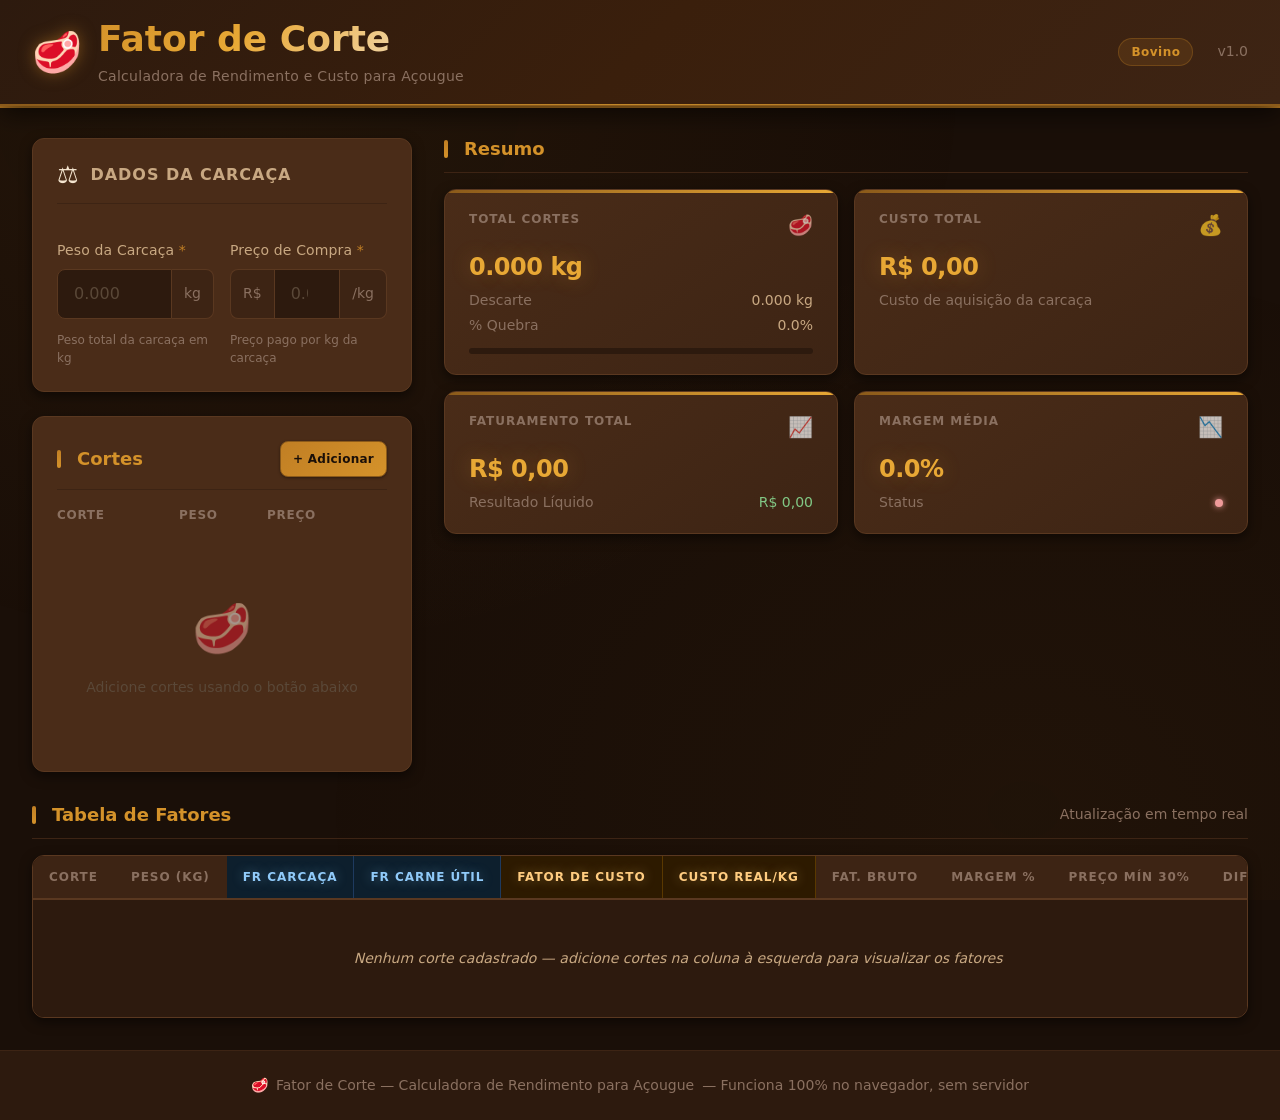
==== index.html @ 0b034379 "init: Fator Corte" ====
<!DOCTYPE html>
<html lang="pt-BR">
<head>
  <meta charset="UTF-8" />
  <meta name="viewport" content="width=device-width, initial-scale=1.0" />
  <meta name="description" content="Calculadora de fator de corte para açougue — calcula rendimento, custo real por corte e margem de lucro." />
  <meta name="theme-color" content="#1a0f08" />

  <title>Fator de Corte — Calculadora de Rendimento para Açougue</title>

  <!-- CSS -->
  <link rel="stylesheet" href="css/base.css" />
  <link rel="stylesheet" href="css/layout.css" />
  <link rel="stylesheet" href="css/components.css" />
  <link rel="stylesheet" href="css/theme.css" />

  <!-- Favicon (inline SVG as data URI) -->
  <link rel="icon" href="data:image/svg+xml,<svg xmlns='http://www.w3.org/2000/svg' viewBox='0 0 100 100'><text y='.9em' font-size='90'>🥩</text></svg>" />

  <!-- Autocomplete datalist for cut names -->
  <datalist id="cuts-suggestions">
    <!-- Traseiro -->
    <option value="Filé Mignon">
    <option value="Contra-filé">
    <option value="Alcatra">
    <option value="Coxão Mole">
    <option value="Coxão Duro">
    <option value="Patinho">
    <option value="Lagarto">
    <option value="Capa e Aba">
    <option value="Músculo">
    <option value="Retalhos (Moída)">
    <!-- Dianteiro -->
    <option value="Acém">
    <option value="Pescoço">
    <option value="Cupim">
    <option value="Peito">
    <option value="Paleta">
    <option value="Músculo Dianteiro">
    <option value="Retalhos Dianteiro">
    <!-- Ponta de Agulha -->
    <option value="Costela">
    <option value="Fraudinha">
    <option value="Moída">
  </datalist>
</head>

<body>
  <div class="page-wrapper">

    <!-- ============================================================
         SITE HEADER
         ============================================================ -->
    <header class="site-header" role="banner">
      <div class="header-inner">
        <div class="header-brand">
          <span class="header-icon" aria-hidden="true">🥩</span>
          <div class="header-titles">
            <h1 class="app-title">Fator de Corte</h1>
            <p class="header-tagline">Calculadora de Rendimento e Custo para Açougue</p>
          </div>
        </div>
        <div class="header-meta">
          <span class="badge badge-amber">Bovino</span>
          <span class="text-muted text-sm">v1.0</span>
        </div>
      </div>
    </header>

    <!-- ============================================================
         MAIN CONTENT
         ============================================================ -->
    <main class="main-content" id="main" role="main">

      <!-- Two-column layout: left (forms) + right (summary) -->
      <div class="two-column-layout">

        <!-- ---- LEFT COLUMN ---- -->
        <div class="column-left">

          <!-- Carcass input form -->
          <section class="card section" aria-labelledby="carcass-form-title">
            <div class="card-header">
              <span class="card-icon" aria-hidden="true">⚖️</span>
              <h2 class="card-title" id="carcass-form-title">Dados da Carcaça</h2>
            </div>

            <form id="carcass-form" novalidate>
              <div class="form-row">
                <!-- Carcass weight -->
                <div class="form-group">
                  <label class="form-label form-label-required" for="carcass-weight">
                    Peso da Carcaça
                  </label>
                  <div class="input-group">
                    <input
                      type="number"
                      id="carcass-weight"
                      class="form-input"
                      placeholder="0.000"
                      min="0"
                      step="0.001"
                      inputmode="decimal"
                      aria-describedby="carcass-weight-hint"
                    />
                    <span class="input-suffix">kg</span>
                  </div>
                  <span class="form-hint" id="carcass-weight-hint">Peso total da carcaça em kg</span>
                </div>

                <!-- Price per kg -->
                <div class="form-group">
                  <label class="form-label form-label-required" for="carcass-price">
                    Preço de Compra
                  </label>
                  <div class="input-group">
                    <span class="input-prefix">R$</span>
                    <input
                      type="number"
                      id="carcass-price"
                      class="form-input"
                      placeholder="0.00"
                      min="0"
                      step="0.01"
                      inputmode="decimal"
                      aria-describedby="carcass-price-hint"
                    />
                    <span class="input-suffix">/kg</span>
                  </div>
                  <span class="form-hint" id="carcass-price-hint">Preço pago por kg da carcaça</span>
                </div>
              </div>
            </form>
          </section>

          <!-- Cuts input list -->
          <section class="card section" aria-labelledby="cuts-list-title">
            <div class="section-header">
              <h2 class="section-title" id="cuts-list-title">
                Cortes
              </h2>
              <button
                type="button"
                id="add-cut-btn"
                class="btn btn-primary btn-sm btn-add-cut"
                aria-label="Adicionar novo corte"
              >
                + Adicionar
              </button>
            </div>

            <!-- Column labels for the cut rows -->
            <div class="cut-row-header" aria-hidden="true">
              <span class="cut-col-label">Corte</span>
              <span class="cut-col-label">Peso</span>
              <span class="cut-col-label">Preço</span>
              <span class="cut-col-label sr-only">Ações</span>
            </div>

            <!-- Dynamic cut rows rendered by AppView.renderCuts() -->
            <div id="cuts-list" class="cuts-list" role="list" aria-label="Lista de cortes">
              <!-- Rows injected by JavaScript -->
            </div>
          </section>

        </div><!-- /column-left -->

        <!-- ---- RIGHT COLUMN ---- -->
        <div class="column-right">

          <!-- Summary cards -->
          <section class="section" aria-labelledby="summary-section-title">
            <div class="section-header">
              <h2 class="section-title" id="summary-section-title">
                Resumo
              </h2>
            </div>

            <div class="summary-grid" role="list">

              <!-- Card 1: Total Cortes / Descarte / Quebra -->
              <article class="summary-card" role="listitem" aria-label="Total de cortes e descarte">
                <div class="summary-card-header">
                  <span class="summary-card-label">Total Cortes</span>
                  <span class="summary-card-icon" aria-hidden="true">🥩</span>
                </div>
                <div class="summary-card-value" id="sum-total-cuts" aria-live="polite">0.000 kg</div>
                <div class="summary-card-sub">
                  <div class="summary-card-sub-item">
                    <span class="summary-card-sub-label">Descarte</span>
                    <span class="summary-card-sub-value" id="sum-descarte">0.000 kg</span>
                  </div>
                  <div class="summary-card-sub-item">
                    <span class="summary-card-sub-label">% Quebra</span>
                    <span class="summary-card-sub-value" id="sum-quebra">0.0%</span>
                  </div>
                  <div class="waste-bar-track" aria-hidden="true">
                    <div class="waste-bar-fill" id="sum-quebra-bar" style="width: 0%"></div>
                  </div>
                </div>
              </article>

              <!-- Card 2: Custo Total -->
              <article class="summary-card" role="listitem" aria-label="Custo total da carcaça">
                <div class="summary-card-header">
                  <span class="summary-card-label">Custo Total</span>
                  <span class="summary-card-icon" aria-hidden="true">💰</span>
                </div>
                <div class="summary-card-value" id="sum-custo-total" aria-live="polite">R$ 0,00</div>
                <div class="summary-card-sub">
                  <div class="summary-card-sub-item">
                    <span class="summary-card-sub-label">Custo de aquisição da carcaça</span>
                  </div>
                </div>
              </article>

              <!-- Card 3: Faturamento / Resultado Líquido -->
              <article class="summary-card" role="listitem" aria-label="Faturamento e resultado líquido">
                <div class="summary-card-header">
                  <span class="summary-card-label">Faturamento Total</span>
                  <span class="summary-card-icon" aria-hidden="true">📈</span>
                </div>
                <div class="summary-card-value" id="sum-fat-total" aria-live="polite">R$ 0,00</div>
                <div class="summary-card-sub">
                  <div class="summary-card-sub-item">
                    <span class="summary-card-sub-label">Resultado Líquido</span>
                    <span class="summary-card-sub-value" id="sum-result-liq" aria-live="polite">R$ 0,00</span>
                  </div>
                </div>
              </article>

              <!-- Card 4: Margem Média -->
              <article class="summary-card" role="listitem" aria-label="Margem média dos cortes">
                <div class="summary-card-header">
                  <span class="summary-card-label">Margem Média</span>
                  <span class="summary-card-icon" aria-hidden="true">📉</span>
                </div>
                <div class="summary-card-value" id="sum-margem-media" aria-live="polite">0.0%</div>
                <div class="summary-card-sub">
                  <div class="summary-card-sub-item">
                    <span class="summary-card-sub-label">Status</span>
                    <span
                      class="status-dot"
                      id="sum-margem-status"
                      aria-label="Sem dados"
                      title="Indicador de margem média"
                    ></span>
                  </div>
                </div>
              </article>

            </div><!-- /summary-grid -->
          </section>

        </div><!-- /column-right -->

      </div><!-- /two-column-layout -->

      <!-- ============================================================
           FACTORS TABLE — full width below the two columns
           ============================================================ -->
      <section class="full-width-section section" aria-labelledby="table-section-title">
        <div class="section-header">
          <h2 class="section-title" id="table-section-title">
            Tabela de Fatores
          </h2>
          <span class="text-muted text-sm">Atualização em tempo real</span>
        </div>

        <!-- Waste alert banner -->
        <div
          id="waste-alert"
          class="alert-bar alert-danger hidden"
          role="alert"
          aria-live="polite"
        >
          <span class="alert-icon" aria-hidden="true">⚠️</span>
          <span id="waste-alert-message">Quebra acima do limite recomendado de 22%.</span>
        </div>

        <div class="table-wrapper">
          <table class="data-table" aria-label="Tabela de fatores de corte bovino">
            <thead>
              <tr>
                <th scope="col">Corte</th>
                <th scope="col">Peso (kg)</th>
                <th scope="col" class="col-fr"
                    title="Fator de Rendimento — relação entre o peso do corte e o peso total da carcaça">
                  FR Carcaça
                </th>
                <th scope="col" class="col-fr"
                    title="FR Normalizado — relação entre o peso do corte e o total de carne útil">
                  FR Carne Útil
                </th>
                <th scope="col" class="col-fc"
                    title="Fator de Custo — reflete a escassez relativa de cada corte">
                  Fator de Custo
                </th>
                <th scope="col" class="col-fc"
                    title="Custo real por kg considerando o Fator de Custo">
                  Custo Real/kg
                </th>
                <th scope="col"
                    title="Faturamento bruto: peso × preço de venda">
                  Fat. Bruto
                </th>
                <th scope="col"
                    title="Margem de lucro líquida sobre o faturamento">
                  Margem %
                </th>
                <th scope="col"
                    title="Preço mínimo de venda para atingir 30% de margem">
                  Preço Mín 30%
                </th>
                <th scope="col"
                    title="Diferença entre preço de venda atual e o preço mínimo para 30%">
                  Dif. Preço
                </th>
              </tr>
            </thead>
            <tbody id="table-body">
              <tr id="table-empty-row" class="table-empty-row">
                <td colspan="10">
                  Nenhum corte cadastrado — adicione cortes na coluna à esquerda para visualizar os fatores
                </td>
              </tr>
            </tbody>
          </table>
        </div>
      </section>

    </main><!-- /main-content -->

    <!-- ============================================================
         SITE FOOTER
         ============================================================ -->
    <footer class="site-footer" role="contentinfo">
      <div class="footer-inner">
        <span aria-hidden="true">🥩</span>
        <span>Fator de Corte &mdash; Calculadora de Rendimento para Açougue</span>
        <span class="text-muted">&mdash; Funciona 100% no navegador, sem servidor</span>
      </div>
    </footer>

  </div><!-- /page-wrapper -->

  <!-- ES Module entry point -->
  <script type="module" src="src/app.js"></script>
</body>
</html>
---- css/base.css ----
/* ============================================================
   base.css — Reset, CSS Variables, Typography
   ============================================================ */

*, *::before, *::after {
  box-sizing: border-box;
  margin: 0;
  padding: 0;
}

:root {
  /* Color palette */
  --color-bg-deep:        #1a0f08;
  --color-bg-surface:     #2d1a0e;
  --color-bg-elevated:    #3d2414;
  --color-bg-card:        #4a2c18;
  --color-bg-input:       #2d1a0e;
  --color-bg-hover:       #5a3820;

  --color-amber-dark:     #8b5a1a;
  --color-amber:          #c17f24;
  --color-amber-light:    #d4922a;
  --color-amber-bright:   #e8a835;
  --color-amber-glow:     #f0b940;

  --color-cream:          #f5e6d0;
  --color-cream-muted:    #d4c4a8;
  --color-cream-dim:      #a89070;

  --color-text-primary:   #f5e6d0;
  --color-text-secondary: #c8a882;
  --color-text-muted:     #8a7060;
  --color-text-disabled:  #5a4838;

  --color-border:         #5a3820;
  --color-border-subtle:  #3d2414;
  --color-border-focus:   #c17f24;

  /* Semantic status colors */
  --color-success:        #2e7d32;
  --color-success-bg:     #1a3d1c;
  --color-success-text:   #81c784;
  --color-success-border: #388e3c;

  --color-warning:        #f57f17;
  --color-warning-bg:     #3d2800;
  --color-warning-text:   #ffb74d;
  --color-warning-border: #f9a825;

  --color-danger:         #c62828;
  --color-danger-bg:      #3d0f0f;
  --color-danger-text:    #ef9a9a;
  --color-danger-border:  #d32f2f;

  /* FR column tones (blue) */
  --color-fr-bg:          #0d1f2d;
  --color-fr-text:        #90caf9;
  --color-fr-border:      #1e3a5f;

  /* FC column tones (amber) */
  --color-fc-bg:          #2d1a00;
  --color-fc-text:        #ffcc80;
  --color-fc-border:      #5a3800;

  /* Spacing scale */
  --space-1:  0.25rem;
  --space-2:  0.5rem;
  --space-3:  0.75rem;
  --space-4:  1rem;
  --space-5:  1.25rem;
  --space-6:  1.5rem;
  --space-8:  2rem;
  --space-10: 2.5rem;
  --space-12: 3rem;
  --space-16: 4rem;

  /* Border radius */
  --radius-sm:  4px;
  --radius-md:  8px;
  --radius-lg:  12px;
  --radius-xl:  16px;
  --radius-full: 9999px;

  /* Shadows */
  --shadow-sm:  0 1px 3px rgba(0,0,0,0.4);
  --shadow-md:  0 4px 12px rgba(0,0,0,0.5);
  --shadow-lg:  0 8px 24px rgba(0,0,0,0.6);
  --shadow-xl:  0 16px 48px rgba(0,0,0,0.7);
  --shadow-amber: 0 0 20px rgba(193,127,36,0.15);
  --shadow-amber-strong: 0 0 30px rgba(193,127,36,0.3);

  /* Typography */
  --font-sans: 'Segoe UI', system-ui, -apple-system, BlinkMacSystemFont, sans-serif;
  --font-mono: 'Consolas', 'Courier New', monospace;

  --text-xs:   0.75rem;
  --text-sm:   0.875rem;
  --text-base: 1rem;
  --text-lg:   1.125rem;
  --text-xl:   1.25rem;
  --text-2xl:  1.5rem;
  --text-3xl:  1.875rem;
  --text-4xl:  2.25rem;

  --font-normal:   400;
  --font-medium:   500;
  --font-semibold: 600;
  --font-bold:     700;

  --leading-tight:  1.25;
  --leading-normal: 1.5;
  --leading-relaxed: 1.625;

  /* Transitions */
  --transition-fast:   150ms ease;
  --transition-normal: 250ms ease;
  --transition-slow:   400ms ease;

  /* Z-index scale */
  --z-base:    0;
  --z-raised:  10;
  --z-overlay: 100;
  --z-modal:   1000;
  --z-toast:   2000;
}

html {
  font-size: 16px;
  scroll-behavior: smooth;
  -webkit-text-size-adjust: 100%;
}

body {
  font-family: var(--font-sans);
  font-size: var(--text-base);
  font-weight: var(--font-normal);
  line-height: var(--leading-normal);
  color: var(--color-text-primary);
  background-color: var(--color-bg-deep);
  min-height: 100vh;
  overflow-x: hidden;
  -webkit-font-smoothing: antialiased;
  -moz-osx-font-smoothing: grayscale;
}

/* Typography elements */
h1, h2, h3, h4, h5, h6 {
  font-weight: var(--font-bold);
  line-height: var(--leading-tight);
  color: var(--color-cream);
}

h1 { font-size: var(--text-4xl); }
h2 { font-size: var(--text-3xl); }
h3 { font-size: var(--text-2xl); }
h4 { font-size: var(--text-xl); }
h5 { font-size: var(--text-lg); }
h6 { font-size: var(--text-base); }

p {
  line-height: var(--leading-relaxed);
  color: var(--color-text-secondary);
}

a {
  color: var(--color-amber-light);
  text-decoration: none;
  transition: color var(--transition-fast);
}

a:hover {
  color: var(--color-amber-bright);
  text-decoration: underline;
}

strong { font-weight: var(--font-bold); }
em     { font-style: italic; }

small {
  font-size: var(--text-sm);
  color: var(--color-text-muted);
}

/* List reset */
ul, ol {
  list-style: none;
}

/* Image reset */
img, svg {
  display: block;
  max-width: 100%;
}

/* Button reset */
button {
  cursor: pointer;
  border: none;
  background: none;
  font: inherit;
  color: inherit;
}

/* Input reset */
input, select, textarea {
  font: inherit;
  color: inherit;
}

/* Focus visible outline */
:focus-visible {
  outline: 2px solid var(--color-border-focus);
  outline-offset: 2px;
}

/* Selection */
::selection {
  background-color: rgba(193, 127, 36, 0.3);
  color: var(--color-cream);
}

/* Scrollbar styling */
::-webkit-scrollbar {
  width: 8px;
  height: 8px;
}

::-webkit-scrollbar-track {
  background: var(--color-bg-surface);
}

::-webkit-scrollbar-thumb {
  background: var(--color-border);
  border-radius: var(--radius-full);
}

::-webkit-scrollbar-thumb:hover {
  background: var(--color-amber);
}
---- css/layout.css ----
/* ============================================================
   layout.css — Grid, Containers, Structure
   ============================================================ */

/* ---- Page wrapper ---- */
.page-wrapper {
  display: flex;
  flex-direction: column;
  min-height: 100vh;
}

/* ---- Site header ---- */
.site-header {
  background: linear-gradient(135deg, var(--color-bg-surface) 0%, var(--color-bg-elevated) 100%);
  border-bottom: 2px solid var(--color-amber-dark);
  box-shadow: var(--shadow-lg), 0 2px 0 var(--color-amber);
  position: sticky;
  top: 0;
  z-index: var(--z-overlay);
}

.header-inner {
  max-width: 1600px;
  margin: 0 auto;
  padding: var(--space-4) var(--space-8);
  display: flex;
  align-items: center;
  justify-content: space-between;
  gap: var(--space-6);
}

.header-brand {
  display: flex;
  align-items: center;
  gap: var(--space-4);
}

.header-icon {
  font-size: 2.5rem;
  line-height: 1;
  filter: drop-shadow(0 0 8px rgba(193,127,36,0.5));
}

.header-titles {
  display: flex;
  flex-direction: column;
  gap: var(--space-1);
}

.header-tagline {
  font-size: var(--text-sm);
  color: var(--color-text-muted);
  font-weight: var(--font-normal);
  letter-spacing: 0.02em;
}

.header-meta {
  display: flex;
  align-items: center;
  gap: var(--space-6);
}

/* ---- Main content area ---- */
.main-content {
  flex: 1;
  max-width: 1600px;
  width: 100%;
  margin: 0 auto;
  padding: var(--space-8);
  display: flex;
  flex-direction: column;
  gap: var(--space-8);
}

/* ---- Two-column layout ---- */
.two-column-layout {
  display: grid;
  grid-template-columns: 380px 1fr;
  gap: var(--space-8);
  align-items: start;
}

.column-left {
  display: flex;
  flex-direction: column;
  gap: var(--space-6);
  position: sticky;
  top: calc(72px + var(--space-8));
}

.column-right {
  display: flex;
  flex-direction: column;
  gap: var(--space-6);
}

/* ---- Full-width section ---- */
.full-width-section {
  width: 100%;
}

/* ---- Section wrapper ---- */
.section {
  display: flex;
  flex-direction: column;
  gap: var(--space-4);
}

.section-header {
  display: flex;
  align-items: center;
  justify-content: space-between;
  gap: var(--space-4);
  padding-bottom: var(--space-3);
  border-bottom: 1px solid var(--color-border-subtle);
}

.section-title {
  font-size: var(--text-lg);
  font-weight: var(--font-semibold);
  color: var(--color-amber-light);
  display: flex;
  align-items: center;
  gap: var(--space-2);
}

.section-title-icon {
  font-size: var(--text-xl);
}

/* ---- Summary cards grid ---- */
.summary-grid {
  display: grid;
  grid-template-columns: repeat(4, 1fr);
  gap: var(--space-4);
}

/* ---- Table wrapper ---- */
.table-wrapper {
  overflow-x: auto;
  border-radius: var(--radius-lg);
  border: 1px solid var(--color-border);
  background: var(--color-bg-surface);
  box-shadow: var(--shadow-md);
}

/* ---- Alert bar ---- */
.alert-bar {
  width: 100%;
  padding: var(--space-3) var(--space-6);
  border-radius: var(--radius-md);
  display: flex;
  align-items: center;
  gap: var(--space-3);
  font-size: var(--text-sm);
  font-weight: var(--font-medium);
}

.alert-bar.hidden {
  display: none;
}

.alert-bar.alert-danger {
  background: var(--color-danger-bg);
  border: 1px solid var(--color-danger-border);
  color: var(--color-danger-text);
}

.alert-bar.alert-warning {
  background: var(--color-warning-bg);
  border: 1px solid var(--color-warning-border);
  color: var(--color-warning-text);
}

.alert-icon {
  font-size: var(--text-xl);
  flex-shrink: 0;
}

/* ---- Cuts list ---- */
.cuts-list {
  display: flex;
  flex-direction: column;
  gap: var(--space-3);
}

.cut-row {
  display: grid;
  grid-template-columns: 1fr 80px 80px 32px;
  gap: var(--space-2);
  align-items: end;
}

/* ---- Footer ---- */
.site-footer {
  background: var(--color-bg-surface);
  border-top: 1px solid var(--color-border-subtle);
  padding: var(--space-6) var(--space-8);
  text-align: center;
}

.footer-inner {
  max-width: 1600px;
  margin: 0 auto;
  display: flex;
  align-items: center;
  justify-content: center;
  gap: var(--space-2);
  font-size: var(--text-sm);
  color: var(--color-text-muted);
}

/* ---- Responsive breakpoints ---- */
@media (max-width: 1280px) {
  .summary-grid {
    grid-template-columns: repeat(2, 1fr);
  }
}

@media (max-width: 1024px) {
  .two-column-layout {
    grid-template-columns: 1fr;
  }

  .column-left {
    position: static;
  }

  .main-content {
    padding: var(--space-6) var(--space-4);
  }
}

@media (max-width: 768px) {
  .header-inner {
    padding: var(--space-3) var(--space-4);
    flex-wrap: wrap;
  }

  .header-meta {
    display: none;
  }

  .summary-grid {
    grid-template-columns: 1fr;
  }

  .cut-row {
    grid-template-columns: 1fr 70px 70px 28px;
    gap: var(--space-1);
  }

  h1 { font-size: var(--text-2xl); }
  h2 { font-size: var(--text-xl); }
}

@media (max-width: 480px) {
  .main-content {
    padding: var(--space-4) var(--space-3);
    gap: var(--space-6);
  }
}
---- css/components.css ----
/* ============================================================
   components.css — Cards, Tables, Buttons, Forms
   ============================================================ */

/* ============================================================
   CARDS
   ============================================================ */

.card {
  background: var(--color-bg-card);
  border: 1px solid var(--color-border);
  border-radius: var(--radius-lg);
  padding: var(--space-6);
  box-shadow: var(--shadow-md);
  transition: box-shadow var(--transition-normal), border-color var(--transition-normal);
}

.card:hover {
  box-shadow: var(--shadow-lg);
}

.card-header {
  display: flex;
  align-items: center;
  gap: var(--space-3);
  margin-bottom: var(--space-5);
  padding-bottom: var(--space-4);
  border-bottom: 1px solid var(--color-border-subtle);
}

.card-icon {
  font-size: var(--text-2xl);
  line-height: 1;
}

.card-title {
  font-size: var(--text-base);
  font-weight: var(--font-semibold);
  color: var(--color-text-secondary);
  text-transform: uppercase;
  letter-spacing: 0.06em;
}

/* Summary cards */
.summary-card {
  background: linear-gradient(145deg, var(--color-bg-card) 0%, var(--color-bg-elevated) 100%);
  border: 1px solid var(--color-border);
  border-radius: var(--radius-lg);
  padding: var(--space-5) var(--space-6);
  box-shadow: var(--shadow-md);
  transition: transform var(--transition-normal), box-shadow var(--transition-normal);
  overflow: hidden;
  position: relative;
}

.summary-card::before {
  content: '';
  position: absolute;
  top: 0;
  left: 0;
  right: 0;
  height: 3px;
  background: linear-gradient(90deg, var(--color-amber-dark), var(--color-amber-bright));
}

.summary-card:hover {
  transform: translateY(-2px);
  box-shadow: var(--shadow-lg), var(--shadow-amber);
}

.summary-card-header {
  display: flex;
  align-items: flex-start;
  justify-content: space-between;
  margin-bottom: var(--space-3);
}

.summary-card-label {
  font-size: var(--text-xs);
  font-weight: var(--font-semibold);
  color: var(--color-text-muted);
  text-transform: uppercase;
  letter-spacing: 0.08em;
}

.summary-card-icon {
  font-size: var(--text-xl);
  opacity: 0.7;
}

.summary-card-value {
  font-size: var(--text-2xl);
  font-weight: var(--font-bold);
  color: var(--color-amber-bright);
  line-height: var(--leading-tight);
  margin-bottom: var(--space-2);
  letter-spacing: -0.02em;
}

.summary-card-sub {
  font-size: var(--text-sm);
  color: var(--color-text-muted);
  display: flex;
  flex-direction: column;
  gap: var(--space-1);
}

.summary-card-sub-item {
  display: flex;
  justify-content: space-between;
  align-items: center;
}

.summary-card-sub-label {
  color: var(--color-text-muted);
}

.summary-card-sub-value {
  font-weight: var(--font-medium);
  color: var(--color-text-secondary);
}

.summary-card-sub-value.positive {
  color: var(--color-success-text);
}

.summary-card-sub-value.negative {
  color: var(--color-danger-text);
}

/* ============================================================
   FORMS
   ============================================================ */

.form-group {
  display: flex;
  flex-direction: column;
  gap: var(--space-2);
}

.form-label {
  font-size: var(--text-sm);
  font-weight: var(--font-medium);
  color: var(--color-text-secondary);
  letter-spacing: 0.01em;
}

.form-label-required::after {
  content: ' *';
  color: var(--color-amber);
}

.form-input {
  width: 100%;
  padding: var(--space-3) var(--space-4);
  background: var(--color-bg-input);
  border: 1px solid var(--color-border);
  border-radius: var(--radius-md);
  color: var(--color-text-primary);
  font-size: var(--text-base);
  transition: border-color var(--transition-fast), box-shadow var(--transition-fast), background var(--transition-fast);
  appearance: none;
  -webkit-appearance: none;
}

.form-input:hover {
  border-color: var(--color-amber-dark);
  background: var(--color-bg-elevated);
}

.form-input:focus {
  outline: none;
  border-color: var(--color-amber);
  background: var(--color-bg-elevated);
  box-shadow: 0 0 0 3px rgba(193, 127, 36, 0.2);
}

.form-input::placeholder {
  color: var(--color-text-disabled);
}

.form-input-sm {
  padding: var(--space-2) var(--space-3);
  font-size: var(--text-sm);
}

.form-hint {
  font-size: var(--text-xs);
  color: var(--color-text-muted);
  margin-top: var(--space-1);
}

/* Input with prefix/suffix */
.input-group {
  position: relative;
  display: flex;
  align-items: stretch;
}

.input-prefix,
.input-suffix {
  display: flex;
  align-items: center;
  padding: var(--space-3) var(--space-3);
  background: var(--color-bg-elevated);
  border: 1px solid var(--color-border);
  color: var(--color-text-muted);
  font-size: var(--text-sm);
  font-weight: var(--font-medium);
  white-space: nowrap;
  flex-shrink: 0;
}

.input-prefix {
  border-right: none;
  border-radius: var(--radius-md) 0 0 var(--radius-md);
}

.input-suffix {
  border-left: none;
  border-radius: 0 var(--radius-md) var(--radius-md) 0;
}

.input-group .form-input {
  border-radius: 0;
  flex: 1;
  min-width: 0;
}

.input-group .form-input:first-child {
  border-radius: var(--radius-md) 0 0 var(--radius-md);
}

.input-group .form-input:last-child {
  border-radius: 0 var(--radius-md) var(--radius-md) 0;
}

.input-group:focus-within .input-prefix,
.input-group:focus-within .input-suffix {
  border-color: var(--color-amber);
}

/* Form row for inline fields */
.form-row {
  display: grid;
  grid-template-columns: 1fr 1fr;
  gap: var(--space-4);
}

/* Cut row labels */
.cut-row-header {
  display: grid;
  grid-template-columns: 1fr 80px 80px 32px;
  gap: var(--space-2);
  padding: 0 0 var(--space-1) 0;
}

.cut-col-label {
  font-size: var(--text-xs);
  font-weight: var(--font-semibold);
  color: var(--color-text-muted);
  text-transform: uppercase;
  letter-spacing: 0.06em;
}

/* ============================================================
   BUTTONS
   ============================================================ */

.btn {
  display: inline-flex;
  align-items: center;
  justify-content: center;
  gap: var(--space-2);
  padding: var(--space-3) var(--space-5);
  border-radius: var(--radius-md);
  font-size: var(--text-sm);
  font-weight: var(--font-semibold);
  letter-spacing: 0.02em;
  transition:
    background var(--transition-fast),
    color var(--transition-fast),
    border-color var(--transition-fast),
    box-shadow var(--transition-fast),
    transform var(--transition-fast);
  white-space: nowrap;
  user-select: none;
}

.btn:active {
  transform: translateY(1px);
}

.btn:disabled {
  opacity: 0.5;
  cursor: not-allowed;
  pointer-events: none;
}

/* Primary button */
.btn-primary {
  background: linear-gradient(135deg, var(--color-amber) 0%, var(--color-amber-light) 100%);
  color: var(--color-bg-deep);
  border: 1px solid var(--color-amber-dark);
  box-shadow: var(--shadow-sm);
}

.btn-primary:hover {
  background: linear-gradient(135deg, var(--color-amber-light) 0%, var(--color-amber-bright) 100%);
  box-shadow: var(--shadow-md), 0 0 12px rgba(193,127,36,0.3);
}

/* Secondary button */
.btn-secondary {
  background: var(--color-bg-elevated);
  color: var(--color-text-secondary);
  border: 1px solid var(--color-border);
}

.btn-secondary:hover {
  background: var(--color-bg-hover);
  color: var(--color-cream);
  border-color: var(--color-amber-dark);
}

/* Ghost button */
.btn-ghost {
  background: transparent;
  color: var(--color-text-muted);
  border: 1px solid transparent;
}

.btn-ghost:hover {
  background: var(--color-bg-elevated);
  color: var(--color-text-secondary);
  border-color: var(--color-border);
}

/* Danger button */
.btn-danger {
  background: transparent;
  color: var(--color-danger-text);
  border: 1px solid transparent;
  padding: var(--space-2);
}

.btn-danger:hover {
  background: var(--color-danger-bg);
  border-color: var(--color-danger-border);
}

/* Icon button (square) */
.btn-icon {
  padding: var(--space-2);
  width: 32px;
  height: 32px;
  border-radius: var(--radius-sm);
  font-size: var(--text-base);
  flex-shrink: 0;
}

/* Full-width button */
.btn-block {
  width: 100%;
}

/* Button sizes */
.btn-sm {
  padding: var(--space-2) var(--space-3);
  font-size: var(--text-xs);
}

.btn-lg {
  padding: var(--space-4) var(--space-8);
  font-size: var(--text-base);
  border-radius: var(--radius-lg);
}

/* ============================================================
   TABLE
   ============================================================ */

.data-table {
  width: 100%;
  border-collapse: collapse;
  font-size: var(--text-sm);
}

.data-table thead {
  background: var(--color-bg-elevated);
  border-bottom: 2px solid var(--color-border);
  position: sticky;
  top: 0;
  z-index: var(--z-raised);
}

.data-table thead th {
  padding: var(--space-3) var(--space-4);
  text-align: left;
  font-size: var(--text-xs);
  font-weight: var(--font-semibold);
  color: var(--color-text-muted);
  text-transform: uppercase;
  letter-spacing: 0.08em;
  white-space: nowrap;
  border-right: 1px solid var(--color-border-subtle);
}

.data-table thead th:last-child {
  border-right: none;
}

/* Column group styling */
.data-table th.col-fr,
.data-table td.col-fr {
  background: var(--color-fr-bg);
  color: var(--color-fr-text);
  border-right: 1px solid var(--color-fr-border);
}

.data-table th.col-fc,
.data-table td.col-fc {
  background: var(--color-fc-bg);
  color: var(--color-fc-text);
  border-right: 1px solid var(--color-fc-border);
}

/* Table body */
.data-table tbody tr {
  border-bottom: 1px solid var(--color-border-subtle);
  transition: background var(--transition-fast);
}

.data-table tbody tr:last-child {
  border-bottom: none;
}

.data-table tbody tr:hover {
  background: rgba(255, 255, 255, 0.03);
}

.data-table tbody td {
  padding: var(--space-3) var(--space-4);
  color: var(--color-text-secondary);
  vertical-align: middle;
  border-right: 1px solid var(--color-border-subtle);
  white-space: nowrap;
}

.data-table tbody td:last-child {
  border-right: none;
}

.data-table tbody td.td-name {
  font-weight: var(--font-medium);
  color: var(--color-cream);
  min-width: 140px;
}

/* Empty state row */
.table-empty-row td {
  text-align: center;
  color: var(--color-text-disabled);
  font-style: italic;
  padding: var(--space-12) !important;
}

/* Margin status badges */
.margin-badge {
  display: inline-flex;
  align-items: center;
  justify-content: center;
  padding: var(--space-1) var(--space-2);
  border-radius: var(--radius-sm);
  font-size: var(--text-xs);
  font-weight: var(--font-semibold);
  letter-spacing: 0.04em;
  min-width: 64px;
}

.margin-badge.margin-green {
  background: var(--color-success-bg);
  color: var(--color-success-text);
  border: 1px solid var(--color-success-border);
}

.margin-badge.margin-yellow {
  background: var(--color-warning-bg);
  color: var(--color-warning-text);
  border: 1px solid var(--color-warning-border);
}

.margin-badge.margin-red {
  background: var(--color-danger-bg);
  color: var(--color-danger-text);
  border: 1px solid var(--color-danger-border);
}

/* Price diff badge */
.price-diff {
  font-weight: var(--font-semibold);
}

.price-diff.positive {
  color: var(--color-success-text);
}

.price-diff.negative {
  color: var(--color-danger-text);
}

/* Table totals footer */
.data-table tfoot {
  background: var(--color-bg-elevated);
  border-top: 2px solid var(--color-border);
}

.data-table tfoot td {
  padding: var(--space-3) var(--space-4);
  font-weight: var(--font-semibold);
  color: var(--color-amber-light);
  font-size: var(--text-sm);
}

/* ============================================================
   BADGE / PILL
   ============================================================ */

.badge {
  display: inline-flex;
  align-items: center;
  padding: var(--space-1) var(--space-3);
  border-radius: var(--radius-full);
  font-size: var(--text-xs);
  font-weight: var(--font-semibold);
  letter-spacing: 0.04em;
}

.badge-amber {
  background: rgba(193, 127, 36, 0.15);
  color: var(--color-amber-light);
  border: 1px solid rgba(193, 127, 36, 0.3);
}

/* ============================================================
   DIVIDER
   ============================================================ */

.divider {
  height: 1px;
  background: var(--color-border-subtle);
  margin: var(--space-4) 0;
}

/* ============================================================
   EMPTY STATE
   ============================================================ */

.empty-state {
  display: flex;
  flex-direction: column;
  align-items: center;
  justify-content: center;
  gap: var(--space-3);
  padding: var(--space-12) var(--space-6);
  color: var(--color-text-disabled);
  text-align: center;
}

.empty-state-icon {
  font-size: 3rem;
  opacity: 0.5;
}

.empty-state-text {
  font-size: var(--text-sm);
  color: var(--color-text-disabled);
}

/* ============================================================
   TOOLTIP
   ============================================================ */

[data-tooltip] {
  position: relative;
}

[data-tooltip]::after {
  content: attr(data-tooltip);
  position: absolute;
  bottom: calc(100% + 8px);
  left: 50%;
  transform: translateX(-50%);
  background: var(--color-bg-elevated);
  color: var(--color-text-primary);
  font-size: var(--text-xs);
  padding: var(--space-2) var(--space-3);
  border-radius: var(--radius-sm);
  border: 1px solid var(--color-border);
  white-space: nowrap;
  pointer-events: none;
  opacity: 0;
  transition: opacity var(--transition-fast);
  z-index: var(--z-modal);
  box-shadow: var(--shadow-md);
}

[data-tooltip]:hover::after {
  opacity: 1;
}

/* ============================================================
   UTILITY CLASSES
   ============================================================ */

.text-amber   { color: var(--color-amber); }
.text-success { color: var(--color-success-text); }
.text-warning { color: var(--color-warning-text); }
.text-danger  { color: var(--color-danger-text); }
.text-muted   { color: var(--color-text-muted); }
.text-right   { text-align: right; }
.text-center  { text-align: center; }
.text-mono    { font-family: var(--font-mono); }
.text-sm      { font-size: var(--text-sm); }
.text-xs      { font-size: var(--text-xs); }
.font-bold    { font-weight: var(--font-bold); }
.font-semibold { font-weight: var(--font-semibold); }
.hidden       { display: none !important; }
.sr-only {
  position: absolute;
  width: 1px;
  height: 1px;
  overflow: hidden;
  clip: rect(0,0,0,0);
  white-space: nowrap;
}
---- css/theme.css ----
/* ============================================================
   theme.css — Dark Theme, Decorative Touches, Animations
   ============================================================ */

/* ---- Background texture ---- */
body::before {
  content: '';
  position: fixed;
  inset: 0;
  background-image:
    radial-gradient(ellipse at 20% 10%, rgba(193,127,36,0.06) 0%, transparent 50%),
    radial-gradient(ellipse at 80% 90%, rgba(193,127,36,0.04) 0%, transparent 50%);
  pointer-events: none;
  z-index: 0;
}

.page-wrapper {
  position: relative;
  z-index: 1;
}

/* ---- Header glow accent ---- */
.site-header {
  background: linear-gradient(
    135deg,
    var(--color-bg-surface) 0%,
    #3a1f0c 50%,
    var(--color-bg-elevated) 100%
  );
}

.site-header::after {
  content: '';
  position: absolute;
  bottom: -1px;
  left: 0;
  right: 0;
  height: 1px;
  background: linear-gradient(
    90deg,
    transparent 0%,
    var(--color-amber) 20%,
    var(--color-amber-bright) 50%,
    var(--color-amber) 80%,
    transparent 100%
  );
  opacity: 0.6;
}

/* ---- Brand title amber gradient ---- */
.header-brand h1,
.app-title {
  background: linear-gradient(
    135deg,
    var(--color-amber-light) 0%,
    var(--color-amber-bright) 40%,
    var(--color-cream) 100%
  );
  -webkit-background-clip: text;
  -webkit-text-fill-color: transparent;
  background-clip: text;
  text-fill-color: transparent;
}

/* ---- Card hover accent ---- */
.summary-card:hover::before {
  background: linear-gradient(
    90deg,
    var(--color-amber) 0%,
    var(--color-amber-glow) 50%,
    var(--color-amber) 100%
  );
  opacity: 1;
}

/* ---- Animated amber pulse on add-cut button ---- */
@keyframes amber-pulse {
  0%   { box-shadow: 0 0 0 0 rgba(193,127,36,0.4); }
  70%  { box-shadow: 0 0 0 8px rgba(193,127,36,0); }
  100% { box-shadow: 0 0 0 0 rgba(193,127,36,0); }
}

.btn-add-cut {
  animation: amber-pulse 2.5s infinite;
}

.btn-add-cut:hover {
  animation: none;
}

/* ---- Fade-in for new cut rows ---- */
@keyframes fade-in-slide {
  from {
    opacity: 0;
    transform: translateY(-8px);
  }
  to {
    opacity: 1;
    transform: translateY(0);
  }
}

.cut-row-animated {
  animation: fade-in-slide 200ms ease forwards;
}

/* ---- Table row highlight on hover ---- */
.data-table tbody tr:hover td {
  color: var(--color-cream);
}

.data-table tbody tr:hover td.col-fr {
  background: #122030;
}

.data-table tbody tr:hover td.col-fc {
  background: #3d2400;
}

/* ---- Summary card value glow ---- */
.summary-card-value {
  text-shadow: 0 0 20px rgba(212,146,42,0.3);
}

/* ---- Section title decorative line ---- */
.section-title::before {
  content: '';
  display: inline-block;
  width: 4px;
  height: 1em;
  background: linear-gradient(to bottom, var(--color-amber), var(--color-amber-light));
  border-radius: var(--radius-full);
  margin-right: var(--space-2);
  flex-shrink: 0;
}

/* ---- Input focus glow ---- */
.form-input:focus {
  box-shadow:
    0 0 0 3px rgba(193, 127, 36, 0.2),
    inset 0 1px 3px rgba(0,0,0,0.3);
}

/* ---- Card amber accent border on hover ---- */
.card:hover {
  border-color: var(--color-amber-dark);
  box-shadow: var(--shadow-lg), var(--shadow-amber);
}

/* ---- Status dot indicator ---- */
.status-dot {
  display: inline-block;
  width: 8px;
  height: 8px;
  border-radius: var(--radius-full);
  flex-shrink: 0;
}

.status-dot.green  { background: var(--color-success-text); box-shadow: 0 0 6px var(--color-success-text); }
.status-dot.yellow { background: var(--color-warning-text); box-shadow: 0 0 6px var(--color-warning-text); }
.status-dot.red    { background: var(--color-danger-text);  box-shadow: 0 0 6px var(--color-danger-text);  }

/* ---- Alert danger animation ---- */
@keyframes alert-shake {
  0%, 100% { transform: translateX(0); }
  25%       { transform: translateX(-4px); }
  75%       { transform: translateX(4px); }
}

.alert-bar.alert-danger.animate {
  animation: alert-shake 0.4s ease;
}

/* ---- Waste percent bar ---- */
.waste-bar-track {
  height: 6px;
  background: var(--color-bg-surface);
  border-radius: var(--radius-full);
  overflow: hidden;
  margin-top: var(--space-2);
}

.waste-bar-fill {
  height: 100%;
  border-radius: var(--radius-full);
  transition: width var(--transition-slow), background-color var(--transition-normal);
  background: var(--color-success-text);
}

.waste-bar-fill.warning {
  background: var(--color-warning-text);
}

.waste-bar-fill.danger {
  background: var(--color-danger-text);
}

/* ---- Table FR header accent ---- */
.data-table th.col-fr {
  color: var(--color-fr-text);
  text-shadow: 0 0 12px rgba(144, 202, 249, 0.4);
}

.data-table th.col-fc {
  color: var(--color-fc-text);
  text-shadow: 0 0 12px rgba(255, 204, 128, 0.4);
}

/* ---- Logo decoration ---- */
.header-icon {
  animation: float 3s ease-in-out infinite;
}

@keyframes float {
  0%, 100% { transform: translateY(0); }
  50%       { transform: translateY(-4px); }
}

/* ---- Scrollbar amber thumb on focus ---- */
.table-wrapper:focus-within::-webkit-scrollbar-thumb {
  background: var(--color-amber);
}

/* ---- Print styles ---- */
@media print {
  body {
    background: #fff;
    color: #000;
  }

  .site-header,
  .column-left,
  .btn,
  .site-footer {
    display: none !important;
  }

  .two-column-layout {
    display: block;
  }

  .full-width-section {
    page-break-inside: avoid;
  }

  .data-table thead th,
  .data-table tbody td {
    border: 1px solid #ccc;
    color: #000;
    background: #fff;
  }

  .summary-card {
    border: 1px solid #ccc;
    background: #f9f9f9;
    break-inside: avoid;
  }

  .summary-card-value {
    color: #000;
    text-shadow: none;
  }
}
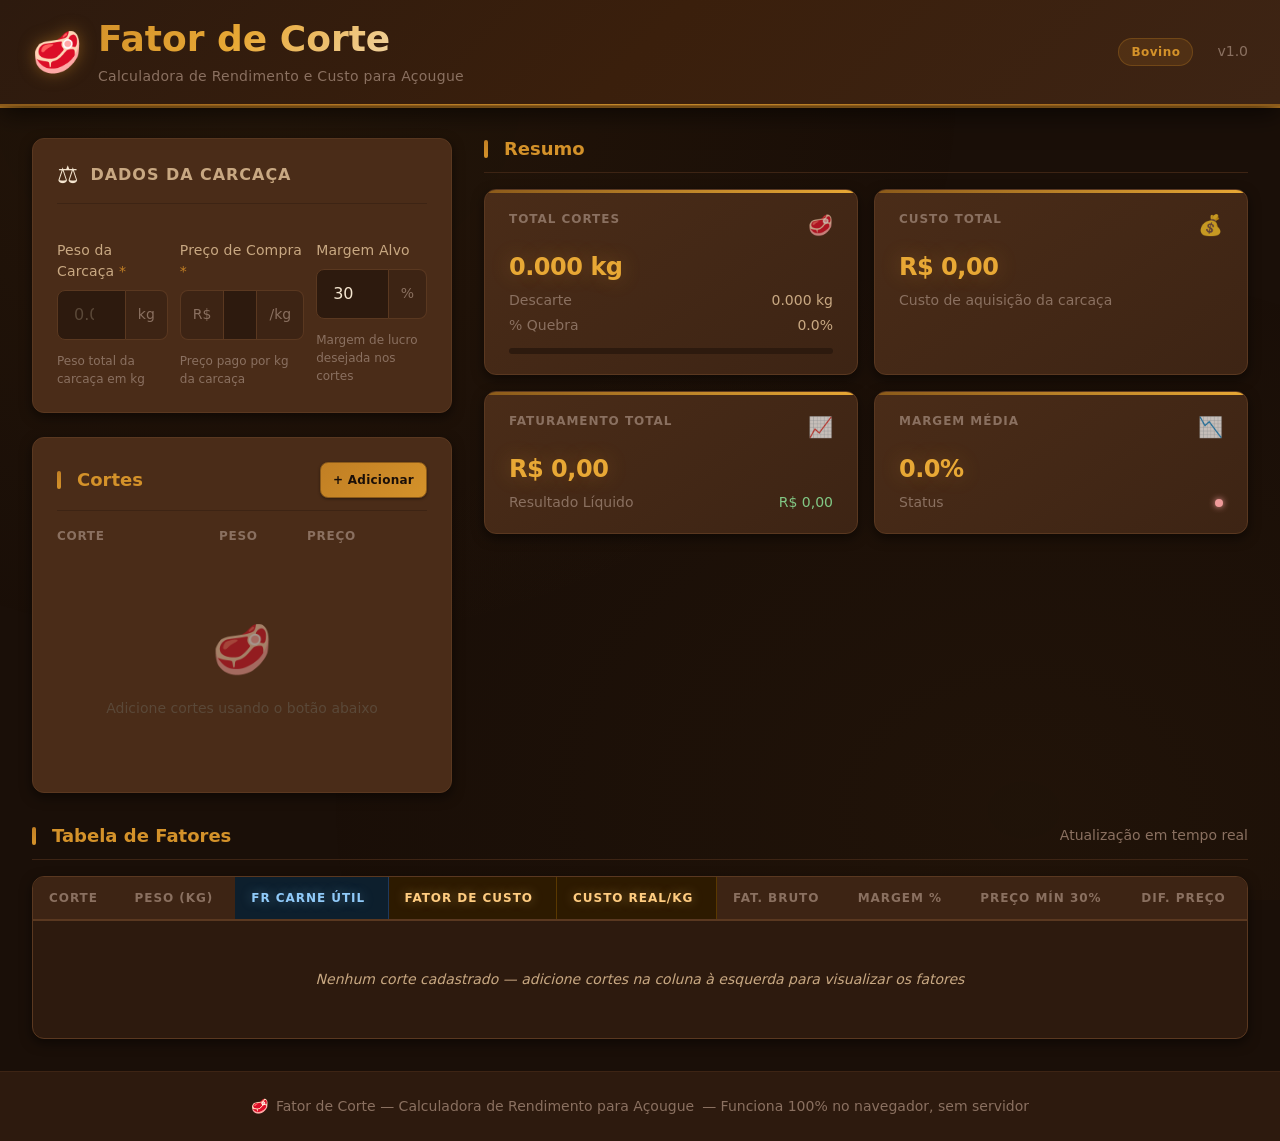
==== commit 2625df53: "refactor: componentizar HTML e CSS com entry points únicos - css/index.css agrupa os 4 arquivos CSS " ====
--- a/index.html
+++ b/index.html
@@ -8,343 +8,11 @@
 
   <title>Fator de Corte — Calculadora de Rendimento para Açougue</title>
 
-  <!-- CSS -->
-  <link rel="stylesheet" href="css/base.css" />
-  <link rel="stylesheet" href="css/layout.css" />
-  <link rel="stylesheet" href="css/components.css" />
-  <link rel="stylesheet" href="css/theme.css" />
-
-  <!-- Favicon (inline SVG as data URI) -->
+  <link rel="stylesheet" href="css/index.css" />
   <link rel="icon" href="data:image/svg+xml,<svg xmlns='http://www.w3.org/2000/svg' viewBox='0 0 100 100'><text y='.9em' font-size='90'>🥩</text></svg>" />
-
-  <!-- Autocomplete datalist for cut names -->
-  <datalist id="cuts-suggestions">
-    <!-- Traseiro -->
-    <option value="Filé Mignon">
-    <option value="Contra-filé">
-    <option value="Alcatra">
-    <option value="Coxão Mole">
-    <option value="Coxão Duro">
-    <option value="Patinho">
-    <option value="Lagarto">
-    <option value="Capa e Aba">
-    <option value="Músculo">
-    <option value="Retalhos (Moída)">
-    <!-- Dianteiro -->
-    <option value="Acém">
-    <option value="Pescoço">
-    <option value="Cupim">
-    <option value="Peito">
-    <option value="Paleta">
-    <option value="Músculo Dianteiro">
-    <option value="Retalhos Dianteiro">
-    <!-- Ponta de Agulha -->
-    <option value="Costela">
-    <option value="Fraudinha">
-    <option value="Moída">
-  </datalist>
 </head>
-
 <body>
-  <div class="page-wrapper">
-
-    <!-- ============================================================
-         SITE HEADER
-         ============================================================ -->
-    <header class="site-header" role="banner">
-      <div class="header-inner">
-        <div class="header-brand">
-          <span class="header-icon" aria-hidden="true">🥩</span>
-          <div class="header-titles">
-            <h1 class="app-title">Fator de Corte</h1>
-            <p class="header-tagline">Calculadora de Rendimento e Custo para Açougue</p>
-          </div>
-        </div>
-        <div class="header-meta">
-          <span class="badge badge-amber">Bovino</span>
-          <span class="text-muted text-sm">v1.0</span>
-        </div>
-      </div>
-    </header>
-
-    <!-- ============================================================
-         MAIN CONTENT
-         ============================================================ -->
-    <main class="main-content" id="main" role="main">
-
-      <!-- Two-column layout: left (forms) + right (summary) -->
-      <div class="two-column-layout">
-
-        <!-- ---- LEFT COLUMN ---- -->
-        <div class="column-left">
-
-          <!-- Carcass input form -->
-          <section class="card section" aria-labelledby="carcass-form-title">
-            <div class="card-header">
-              <span class="card-icon" aria-hidden="true">⚖️</span>
-              <h2 class="card-title" id="carcass-form-title">Dados da Carcaça</h2>
-            </div>
-
-            <form id="carcass-form" novalidate>
-              <div class="form-row">
-                <!-- Carcass weight -->
-                <div class="form-group">
-                  <label class="form-label form-label-required" for="carcass-weight">
-                    Peso da Carcaça
-                  </label>
-                  <div class="input-group">
-                    <input
-                      type="number"
-                      id="carcass-weight"
-                      class="form-input"
-                      placeholder="0.000"
-                      min="0"
-                      step="0.001"
-                      inputmode="decimal"
-                      aria-describedby="carcass-weight-hint"
-                    />
-                    <span class="input-suffix">kg</span>
-                  </div>
-                  <span class="form-hint" id="carcass-weight-hint">Peso total da carcaça em kg</span>
-                </div>
-
-                <!-- Price per kg -->
-                <div class="form-group">
-                  <label class="form-label form-label-required" for="carcass-price">
-                    Preço de Compra
-                  </label>
-                  <div class="input-group">
-                    <span class="input-prefix">R$</span>
-                    <input
-                      type="number"
-                      id="carcass-price"
-                      class="form-input"
-                      placeholder="0.00"
-                      min="0"
-                      step="0.01"
-                      inputmode="decimal"
-                      aria-describedby="carcass-price-hint"
-                    />
-                    <span class="input-suffix">/kg</span>
-                  </div>
-                  <span class="form-hint" id="carcass-price-hint">Preço pago por kg da carcaça</span>
-                </div>
-              </div>
-            </form>
-          </section>
-
-          <!-- Cuts input list -->
-          <section class="card section" aria-labelledby="cuts-list-title">
-            <div class="section-header">
-              <h2 class="section-title" id="cuts-list-title">
-                Cortes
-              </h2>
-              <button
-                type="button"
-                id="add-cut-btn"
-                class="btn btn-primary btn-sm btn-add-cut"
-                aria-label="Adicionar novo corte"
-              >
-                + Adicionar
-              </button>
-            </div>
-
-            <!-- Column labels for the cut rows -->
-            <div class="cut-row-header" aria-hidden="true">
-              <span class="cut-col-label">Corte</span>
-              <span class="cut-col-label">Peso</span>
-              <span class="cut-col-label">Preço</span>
-              <span class="cut-col-label sr-only">Ações</span>
-            </div>
-
-            <!-- Dynamic cut rows rendered by AppView.renderCuts() -->
-            <div id="cuts-list" class="cuts-list" role="list" aria-label="Lista de cortes">
-              <!-- Rows injected by JavaScript -->
-            </div>
-          </section>
-
-        </div><!-- /column-left -->
-
-        <!-- ---- RIGHT COLUMN ---- -->
-        <div class="column-right">
-
-          <!-- Summary cards -->
-          <section class="section" aria-labelledby="summary-section-title">
-            <div class="section-header">
-              <h2 class="section-title" id="summary-section-title">
-                Resumo
-              </h2>
-            </div>
-
-            <div class="summary-grid" role="list">
-
-              <!-- Card 1: Total Cortes / Descarte / Quebra -->
-              <article class="summary-card" role="listitem" aria-label="Total de cortes e descarte">
-                <div class="summary-card-header">
-                  <span class="summary-card-label">Total Cortes</span>
-                  <span class="summary-card-icon" aria-hidden="true">🥩</span>
-                </div>
-                <div class="summary-card-value" id="sum-total-cuts" aria-live="polite">0.000 kg</div>
-                <div class="summary-card-sub">
-                  <div class="summary-card-sub-item">
-                    <span class="summary-card-sub-label">Descarte</span>
-                    <span class="summary-card-sub-value" id="sum-descarte">0.000 kg</span>
-                  </div>
-                  <div class="summary-card-sub-item">
-                    <span class="summary-card-sub-label">% Quebra</span>
-                    <span class="summary-card-sub-value" id="sum-quebra">0.0%</span>
-                  </div>
-                  <div class="waste-bar-track" aria-hidden="true">
-                    <div class="waste-bar-fill" id="sum-quebra-bar" style="width: 0%"></div>
-                  </div>
-                </div>
-              </article>
-
-              <!-- Card 2: Custo Total -->
-              <article class="summary-card" role="listitem" aria-label="Custo total da carcaça">
-                <div class="summary-card-header">
-                  <span class="summary-card-label">Custo Total</span>
-                  <span class="summary-card-icon" aria-hidden="true">💰</span>
-                </div>
-                <div class="summary-card-value" id="sum-custo-total" aria-live="polite">R$ 0,00</div>
-                <div class="summary-card-sub">
-                  <div class="summary-card-sub-item">
-                    <span class="summary-card-sub-label">Custo de aquisição da carcaça</span>
-                  </div>
-                </div>
-              </article>
-
-              <!-- Card 3: Faturamento / Resultado Líquido -->
-              <article class="summary-card" role="listitem" aria-label="Faturamento e resultado líquido">
-                <div class="summary-card-header">
-                  <span class="summary-card-label">Faturamento Total</span>
-                  <span class="summary-card-icon" aria-hidden="true">📈</span>
-                </div>
-                <div class="summary-card-value" id="sum-fat-total" aria-live="polite">R$ 0,00</div>
-                <div class="summary-card-sub">
-                  <div class="summary-card-sub-item">
-                    <span class="summary-card-sub-label">Resultado Líquido</span>
-                    <span class="summary-card-sub-value" id="sum-result-liq" aria-live="polite">R$ 0,00</span>
-                  </div>
-                </div>
-              </article>
-
-              <!-- Card 4: Margem Média -->
-              <article class="summary-card" role="listitem" aria-label="Margem média dos cortes">
-                <div class="summary-card-header">
-                  <span class="summary-card-label">Margem Média</span>
-                  <span class="summary-card-icon" aria-hidden="true">📉</span>
-                </div>
-                <div class="summary-card-value" id="sum-margem-media" aria-live="polite">0.0%</div>
-                <div class="summary-card-sub">
-                  <div class="summary-card-sub-item">
-                    <span class="summary-card-sub-label">Status</span>
-                    <span
-                      class="status-dot"
-                      id="sum-margem-status"
-                      aria-label="Sem dados"
-                      title="Indicador de margem média"
-                    ></span>
-                  </div>
-                </div>
-              </article>
-
-            </div><!-- /summary-grid -->
-          </section>
-
-        </div><!-- /column-right -->
-
-      </div><!-- /two-column-layout -->
-
-      <!-- ============================================================
-           FACTORS TABLE — full width below the two columns
-           ============================================================ -->
-      <section class="full-width-section section" aria-labelledby="table-section-title">
-        <div class="section-header">
-          <h2 class="section-title" id="table-section-title">
-            Tabela de Fatores
-          </h2>
-          <span class="text-muted text-sm">Atualização em tempo real</span>
-        </div>
-
-        <!-- Waste alert banner -->
-        <div
-          id="waste-alert"
-          class="alert-bar alert-danger hidden"
-          role="alert"
-          aria-live="polite"
-        >
-          <span class="alert-icon" aria-hidden="true">⚠️</span>
-          <span id="waste-alert-message">Quebra acima do limite recomendado de 22%.</span>
-        </div>
-
-        <div class="table-wrapper">
-          <table class="data-table" aria-label="Tabela de fatores de corte bovino">
-            <thead>
-              <tr>
-                <th scope="col">Corte</th>
-                <th scope="col">Peso (kg)</th>
-                <th scope="col" class="col-fr"
-                    title="Fator de Rendimento — relação entre o peso do corte e o peso total da carcaça">
-                  FR Carcaça
-                </th>
-                <th scope="col" class="col-fr"
-                    title="FR Normalizado — relação entre o peso do corte e o total de carne útil">
-                  FR Carne Útil
-                </th>
-                <th scope="col" class="col-fc"
-                    title="Fator de Custo — reflete a escassez relativa de cada corte">
-                  Fator de Custo
-                </th>
-                <th scope="col" class="col-fc"
-                    title="Custo real por kg considerando o Fator de Custo">
-                  Custo Real/kg
-                </th>
-                <th scope="col"
-                    title="Faturamento bruto: peso × preço de venda">
-                  Fat. Bruto
-                </th>
-                <th scope="col"
-                    title="Margem de lucro líquida sobre o faturamento">
-                  Margem %
-                </th>
-                <th scope="col"
-                    title="Preço mínimo de venda para atingir 30% de margem">
-                  Preço Mín 30%
-                </th>
-                <th scope="col"
-                    title="Diferença entre preço de venda atual e o preço mínimo para 30%">
-                  Dif. Preço
-                </th>
-              </tr>
-            </thead>
-            <tbody id="table-body">
-              <tr id="table-empty-row" class="table-empty-row">
-                <td colspan="10">
-                  Nenhum corte cadastrado — adicione cortes na coluna à esquerda para visualizar os fatores
-                </td>
-              </tr>
-            </tbody>
-          </table>
-        </div>
-      </section>
-
-    </main><!-- /main-content -->
-
-    <!-- ============================================================
-         SITE FOOTER
-         ============================================================ -->
-    <footer class="site-footer" role="contentinfo">
-      <div class="footer-inner">
-        <span aria-hidden="true">🥩</span>
-        <span>Fator de Corte &mdash; Calculadora de Rendimento para Açougue</span>
-        <span class="text-muted">&mdash; Funciona 100% no navegador, sem servidor</span>
-      </div>
-    </footer>
-
-  </div><!-- /page-wrapper -->
-
-  <!-- ES Module entry point -->
+  <div id="app"></div>
   <script type="module" src="src/app.js"></script>
 </body>
 </html>
--- a/css/index.css
+++ b/css/index.css
@@ -0,0 +1,9 @@
+/* ============================================================
+   css/index.css — Entry point. Imports all stylesheets in order.
+   Include only this file in index.html.
+   ============================================================ */
+
+@import './base.css';
+@import './layout.css';
+@import './components.css';
+@import './theme.css';
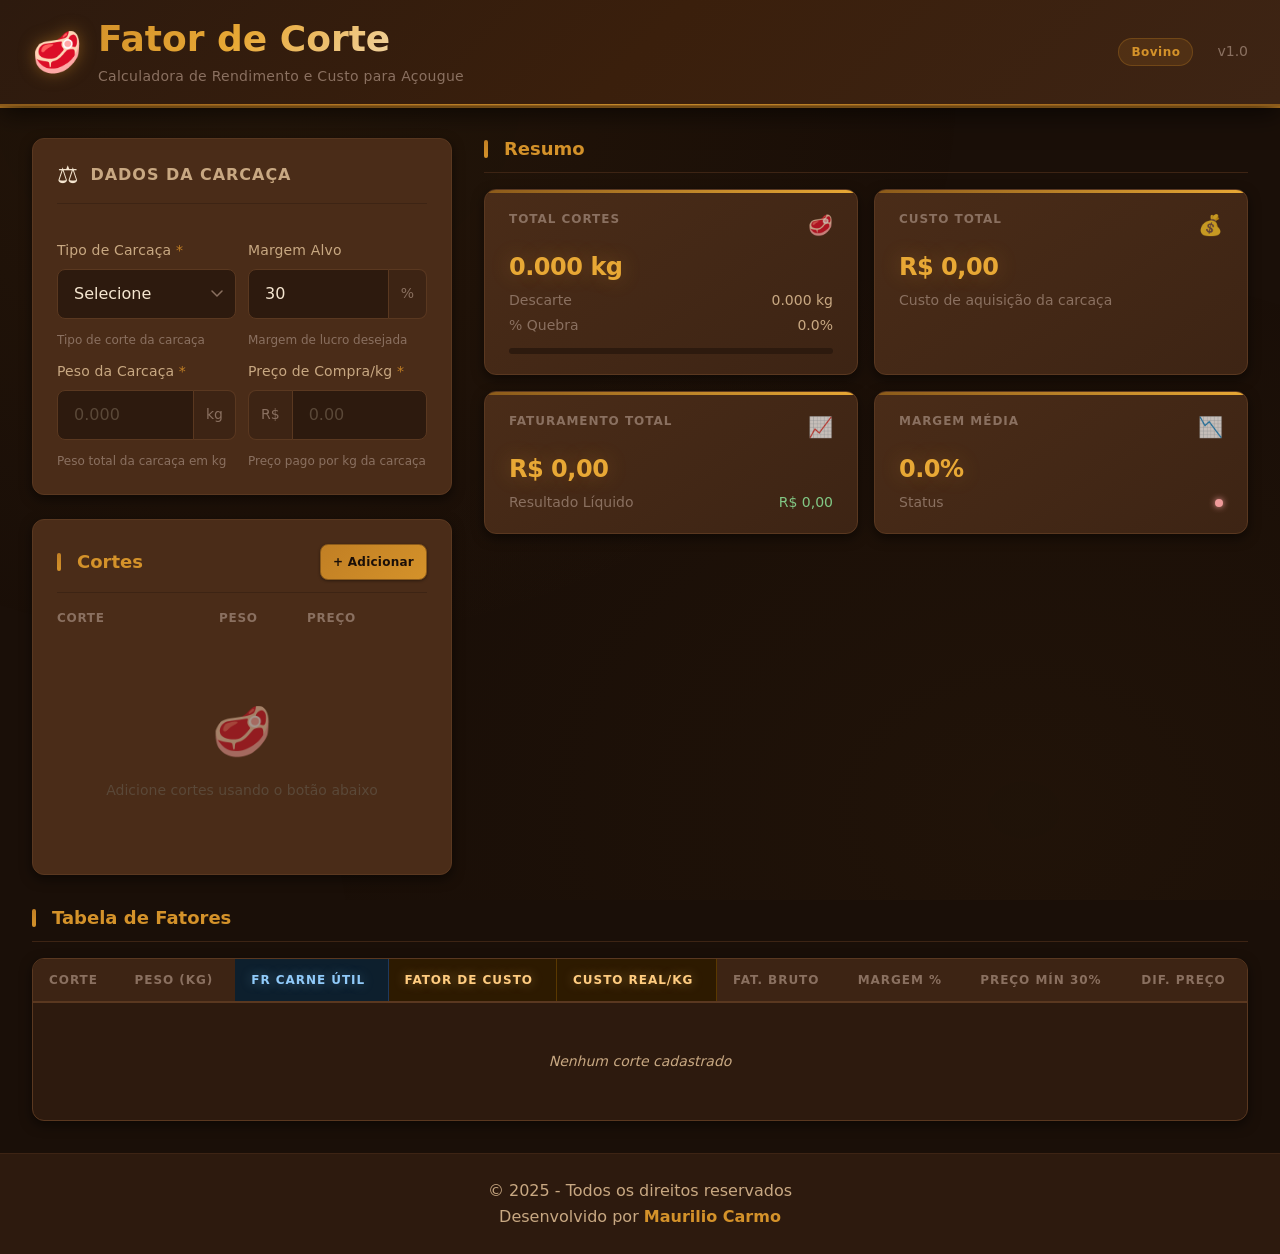
==== commit 48cf88ea: "chore: adiciona caminho do arquivo como primeira linha em cada fonte Cada arquivo JS, CSS e HTML ago" ====
--- a/index.html
+++ b/index.html
@@ -1,3 +1,4 @@
+<!-- index.html -->
 <!DOCTYPE html>
 <html lang="pt-BR">
 <head>
--- a/css/index.css
+++ b/css/index.css
@@ -1,3 +1,4 @@
+/* css/index.css */
 /* ============================================================
    css/index.css — Entry point. Imports all stylesheets in order.
    Include only this file in index.html.
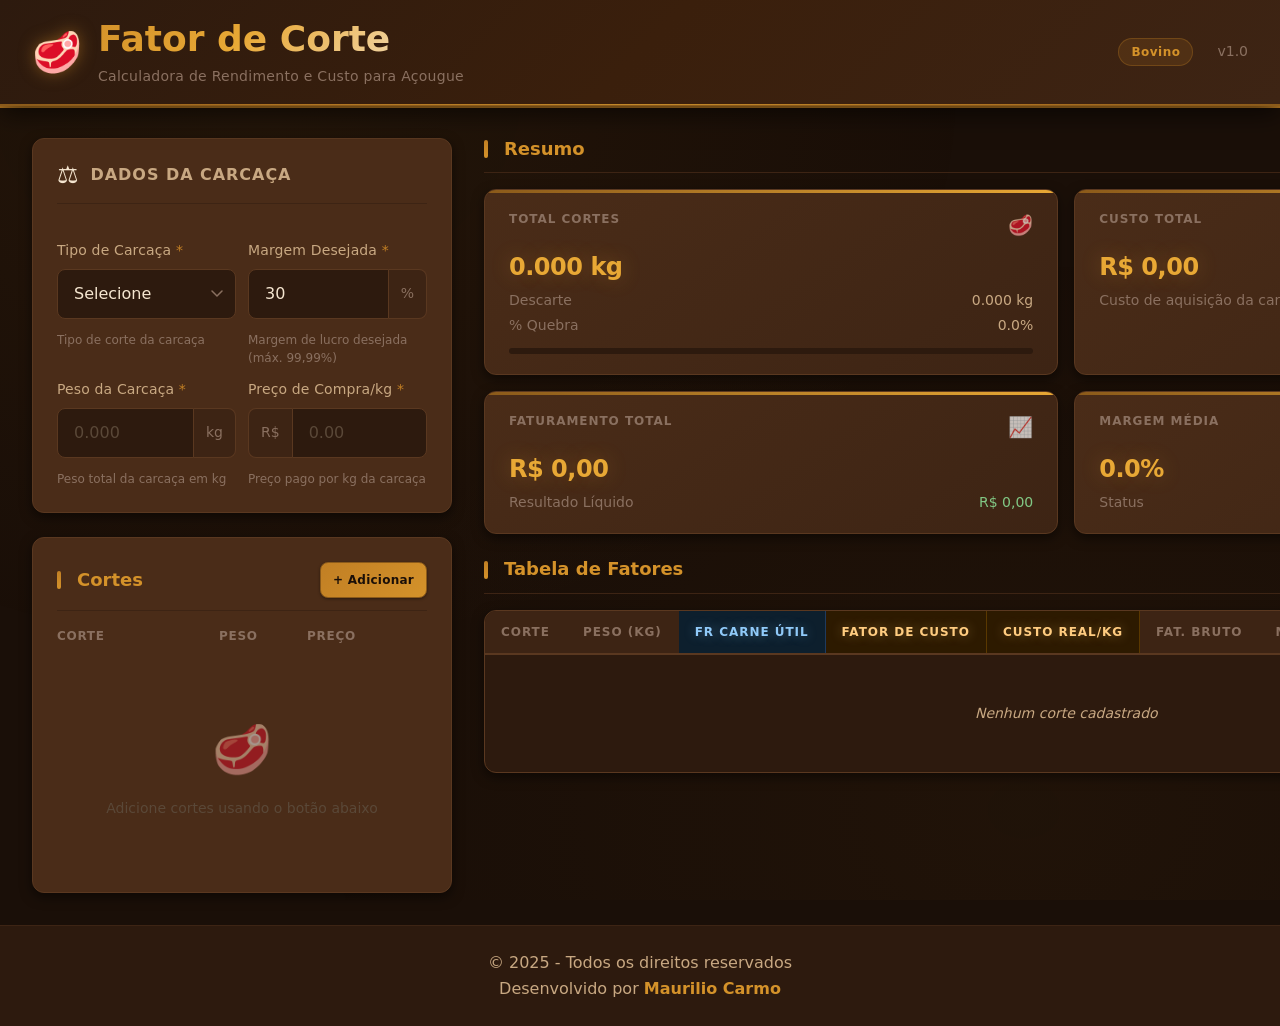
==== commit 6af7cbd8: "fix: favicon alinhado com ícone do header (emoji 🥩) O apple-touch-icon continua apontando para icons" ====
--- a/index.html
+++ b/index.html
@@ -5,12 +5,18 @@
   <meta charset="UTF-8" />
   <meta name="viewport" content="width=device-width, initial-scale=1.0" />
   <meta name="description" content="Calculadora de fator de corte para açougue — calcula rendimento, custo real por corte e margem de lucro." />
-  <meta name="theme-color" content="#1a0f08" />
+  <meta name="theme-color" content="#c17f24" />
+  <meta name="mobile-web-app-capable" content="yes" />
+  <meta name="apple-mobile-web-app-capable" content="yes" />
+  <meta name="apple-mobile-web-app-status-bar-style" content="black-translucent" />
+  <meta name="apple-mobile-web-app-title" content="Fator Corte" />
 
   <title>Fator de Corte — Calculadora de Rendimento para Açougue</title>
 
+  <link rel="manifest" href="manifest.json" />
   <link rel="stylesheet" href="css/index.css" />
   <link rel="icon" href="data:image/svg+xml,<svg xmlns='http://www.w3.org/2000/svg' viewBox='0 0 100 100'><text y='.9em' font-size='90'>🥩</text></svg>" />
+  <link rel="apple-touch-icon" href="icons/icon.svg" />
 </head>
 <body>
   <div id="app"></div>
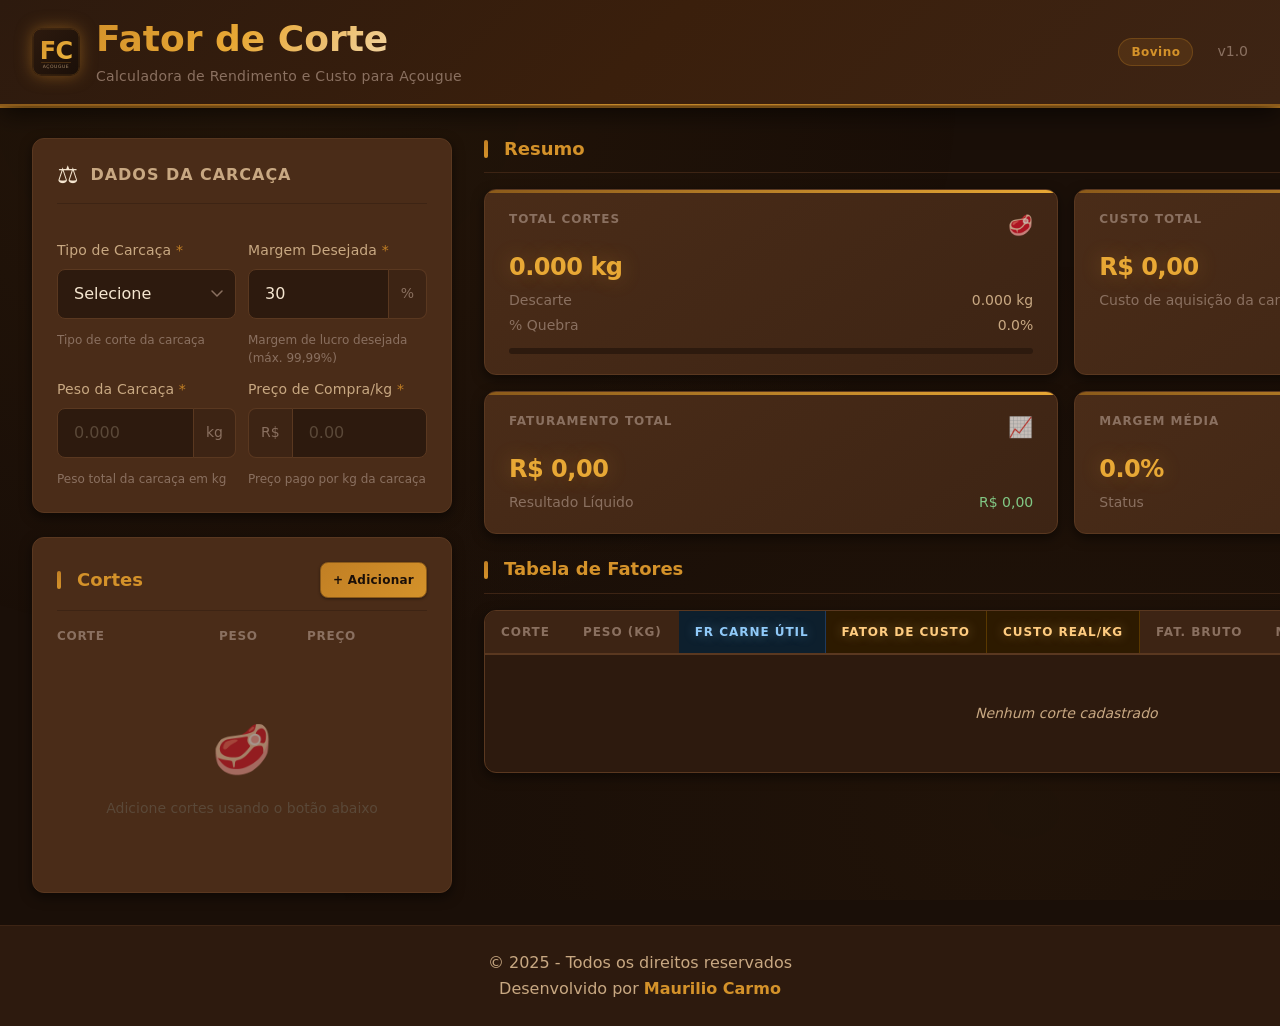
==== commit 6991d54f: "fix: favicon e ícone do header unificados no icons/icon.svg - favicon e apple-touch-icon apontam par" ====
--- a/index.html
+++ b/index.html
@@ -15,7 +15,7 @@
 
   <link rel="manifest" href="manifest.json" />
   <link rel="stylesheet" href="css/index.css" />
-  <link rel="icon" href="data:image/svg+xml,<svg xmlns='http://www.w3.org/2000/svg' viewBox='0 0 100 100'><text y='.9em' font-size='90'>🥩</text></svg>" />
+  <link rel="icon" href="icons/icon.svg" type="image/svg+xml" />
   <link rel="apple-touch-icon" href="icons/icon.svg" />
 </head>
 <body>
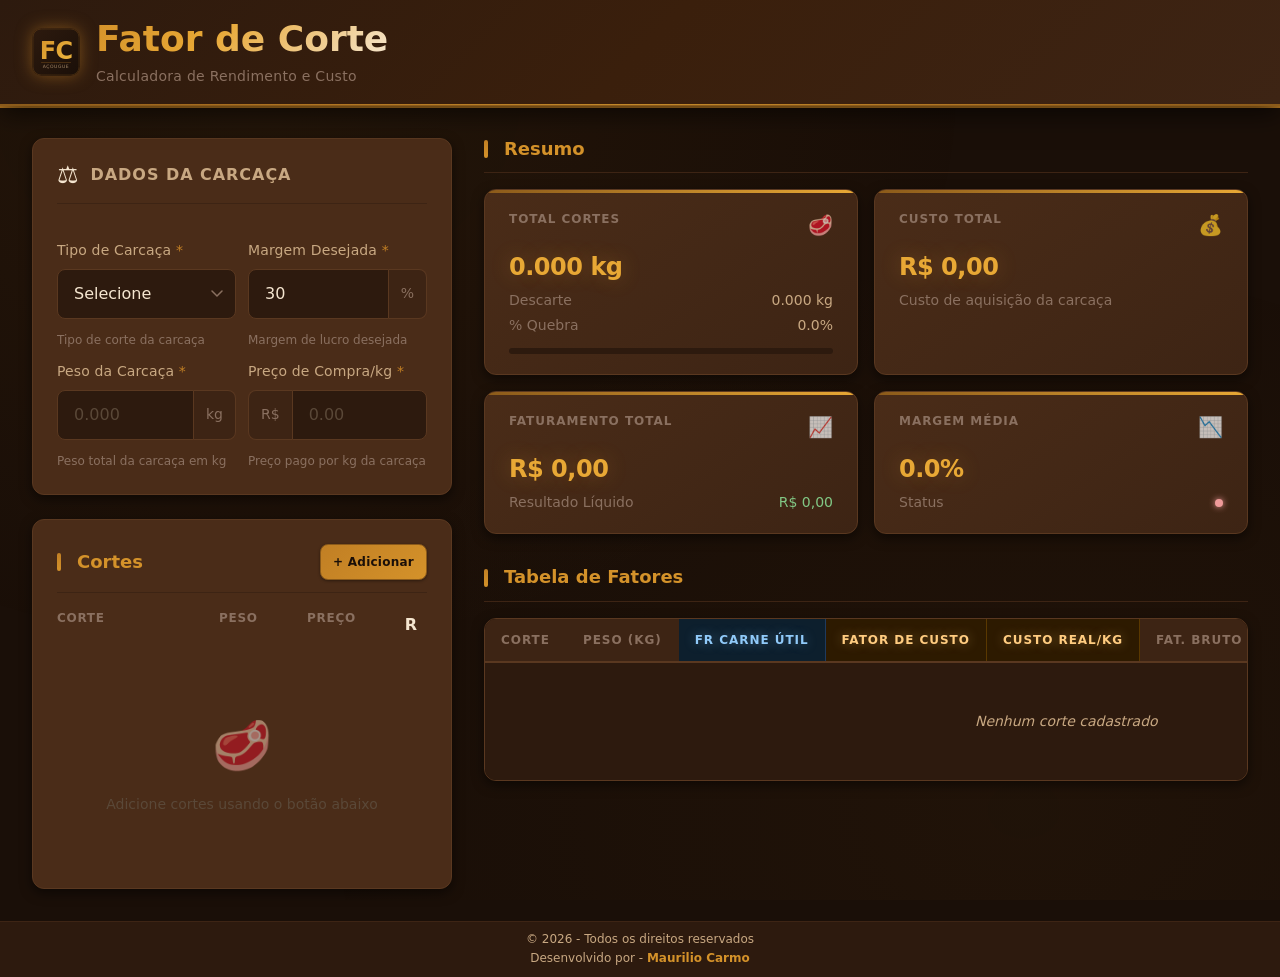
==== commit 2d67bbc6: "feat: menu de configurações com modos de preço e custo Substitui o badge Bovino v1.0 do header por u" ====
--- a/index.html
+++ b/index.html
@@ -11,7 +11,7 @@
   <meta name="apple-mobile-web-app-status-bar-style" content="black-translucent" />
   <meta name="apple-mobile-web-app-title" content="Fator Corte" />
 
-  <title>Fator de Corte — Calculadora de Rendimento para Açougue</title>
+  <title>Fator de Corte</title>
 
   <link rel="manifest" href="manifest.json" />
   <link rel="stylesheet" href="css/index.css" />
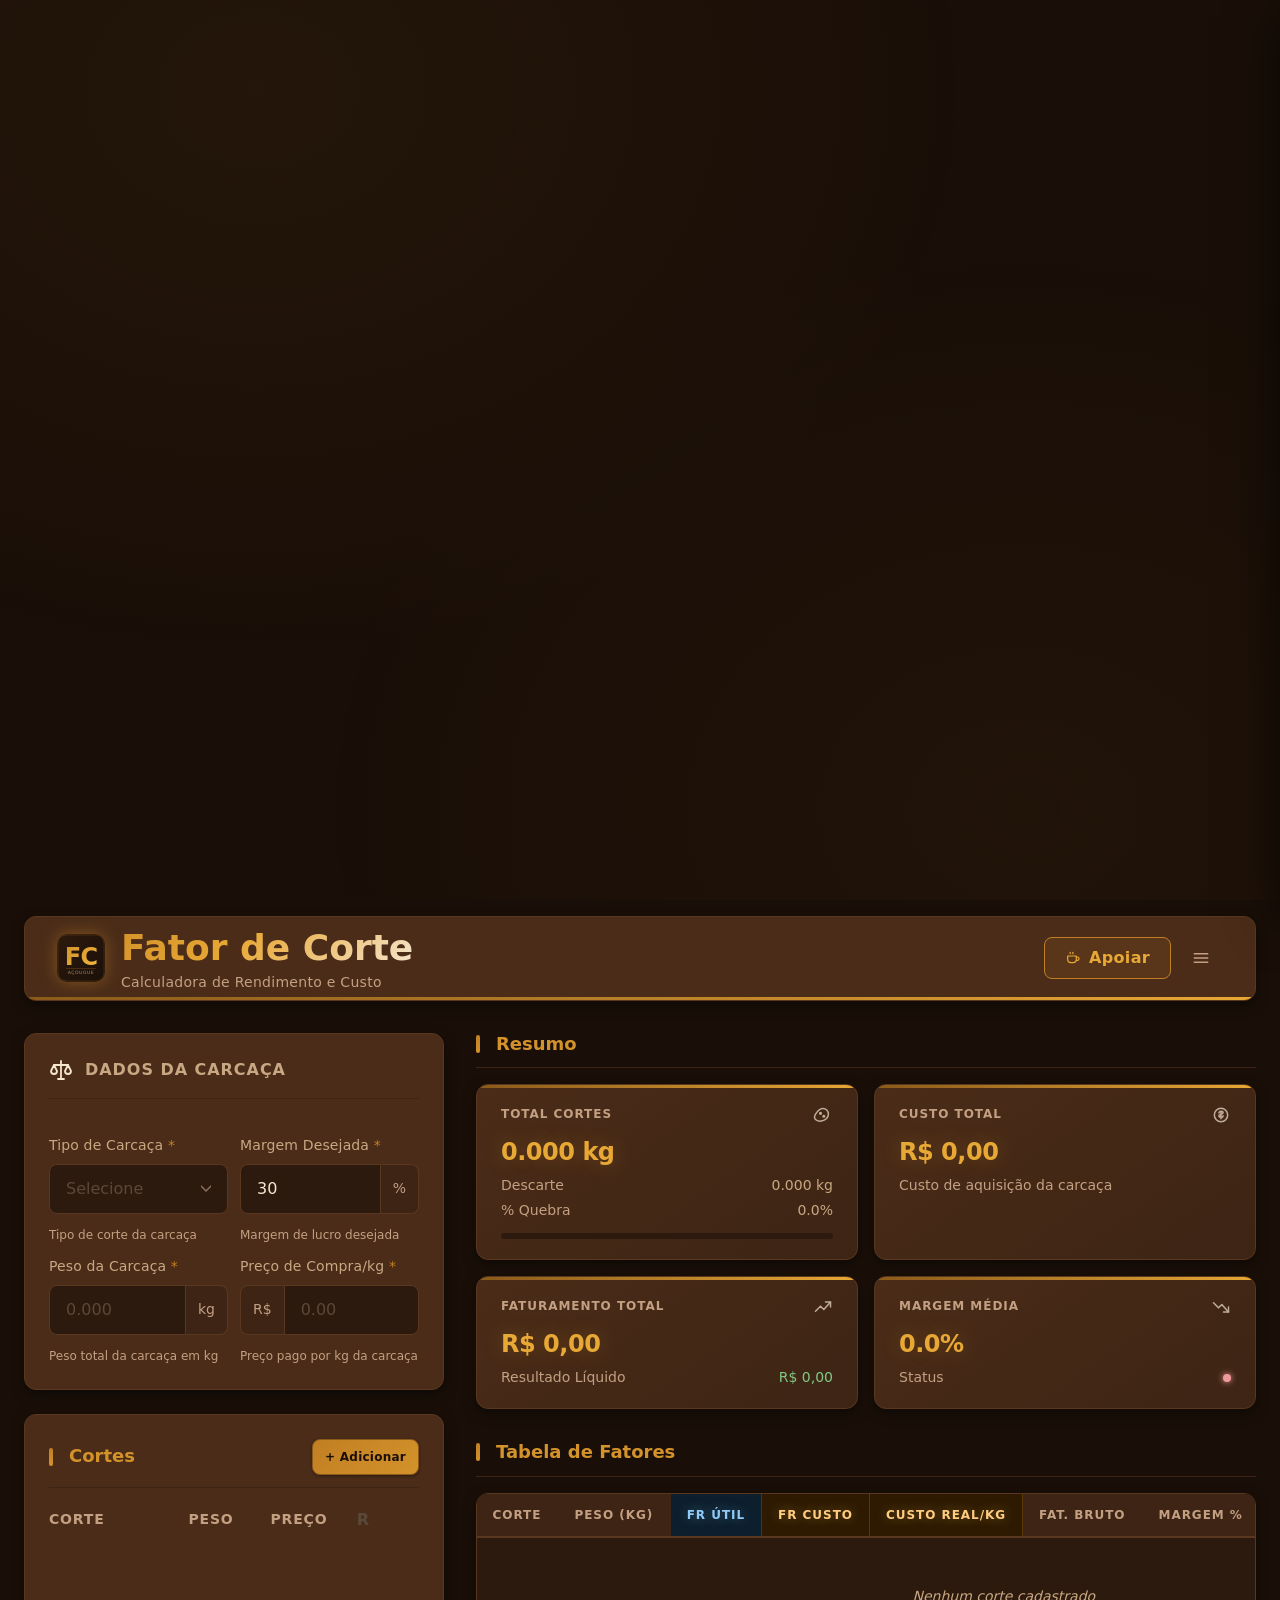
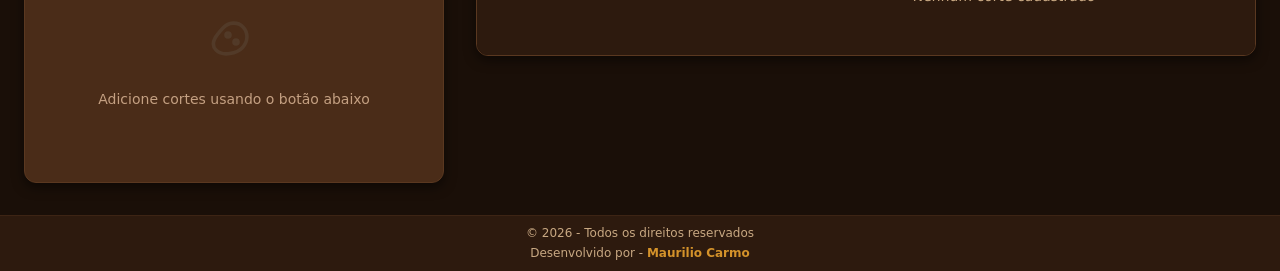
==== commit b36f28f1: "feat(ui): skeleton de carregamento, select custom e ícones SVG - Skeleton + barra de progresso real " ====
--- a/index.html
+++ b/index.html
@@ -6,6 +6,8 @@
   <meta name="viewport" content="width=device-width, initial-scale=1.0" />
   <meta name="description" content="Calculadora de fator de corte para açougue — calcula rendimento, custo real por corte e margem de lucro." />
   <meta name="theme-color" content="#c17f24" />
+  <meta name="color-scheme" content="dark" />
+  <meta name="robots" content="index, follow" />
   <meta name="mobile-web-app-capable" content="yes" />
   <meta name="apple-mobile-web-app-capable" content="yes" />
   <meta name="apple-mobile-web-app-status-bar-style" content="black-translucent" />
@@ -13,12 +15,51 @@
 
   <title>Fator de Corte</title>
 
+  <link rel="canonical" href="https://maurilio-carmo.github.io/Fator-Corte/" />
+
+  <!-- Open Graph -->
+  <meta property="og:type" content="website" />
+  <meta property="og:site_name" content="Fator de Corte" />
+  <meta property="og:title" content="Fator de Corte — Calculadora de Rendimento e Custo" />
+  <meta property="og:description" content="Calcula fator de rendimento, custo real por corte e margem de lucro para açougues e frigoríficos. Grátis, offline, sem cadastro." />
+  <meta property="og:url" content="https://maurilio-carmo.github.io/Fator-Corte/" />
+  <meta property="og:image" content="https://maurilio-carmo.github.io/Fator-Corte/icons/og-image.png" />
+  <meta property="og:image:width" content="1200" />
+  <meta property="og:image:height" content="630" />
+  <meta property="og:locale" content="pt_BR" />
+
+  <!-- Twitter Card -->
+  <meta name="twitter:card" content="summary_large_image" />
+  <meta name="twitter:title" content="Fator de Corte — Calculadora de Rendimento e Custo" />
+  <meta name="twitter:description" content="Calcula fator de rendimento, custo real por corte e margem de lucro para açougues e frigoríficos." />
+  <meta name="twitter:image" content="https://maurilio-carmo.github.io/Fator-Corte/icons/og-image.png" />
+
   <link rel="manifest" href="manifest.json" />
   <link rel="stylesheet" href="css/index.css" />
   <link rel="icon" href="icons/icon.svg" type="image/svg+xml" />
-  <link rel="apple-touch-icon" href="icons/icon.svg" />
+  <link rel="icon" href="icons/icon-192.png" sizes="192x192" type="image/png" />
+  <link rel="apple-touch-icon" href="icons/icon-192.png" />
 </head>
 <body>
+  <div id="boot-progress" aria-hidden="true"></div>
+
+  <div id="app-skeleton" class="app-skeleton" role="status" aria-label="Carregando aplicação">
+    <div class="skeleton-block skeleton-header"></div>
+    <div class="skeleton-main">
+      <div class="skeleton-col-left">
+        <div class="skeleton-block skeleton-card-tall"></div>
+        <div class="skeleton-block skeleton-card-tall"></div>
+      </div>
+      <div class="skeleton-summary-grid">
+        <div class="skeleton-block"></div>
+        <div class="skeleton-block"></div>
+        <div class="skeleton-block"></div>
+        <div class="skeleton-block"></div>
+      </div>
+    </div>
+    <div class="skeleton-block skeleton-table"></div>
+  </div>
+
   <div id="app"></div>
   <script type="module" src="src/app.js"></script>
 </body>
--- a/css/index.css
+++ b/css/index.css
@@ -1,10 +1,9 @@
 /* css/index.css */
-/* ============================================================
-   css/index.css — Entry point. Imports all stylesheets in order.
-   Include only this file in index.html.
-   ============================================================ */
+/* Ponto de entrada do CSS. Importa todos os arquivos na ordem correta.
+   Inclua apenas este arquivo no index.html. */
 
 @import './base.css';
 @import './layout.css';
 @import './components.css';
 @import './theme.css';
+@import './skeleton.css';
